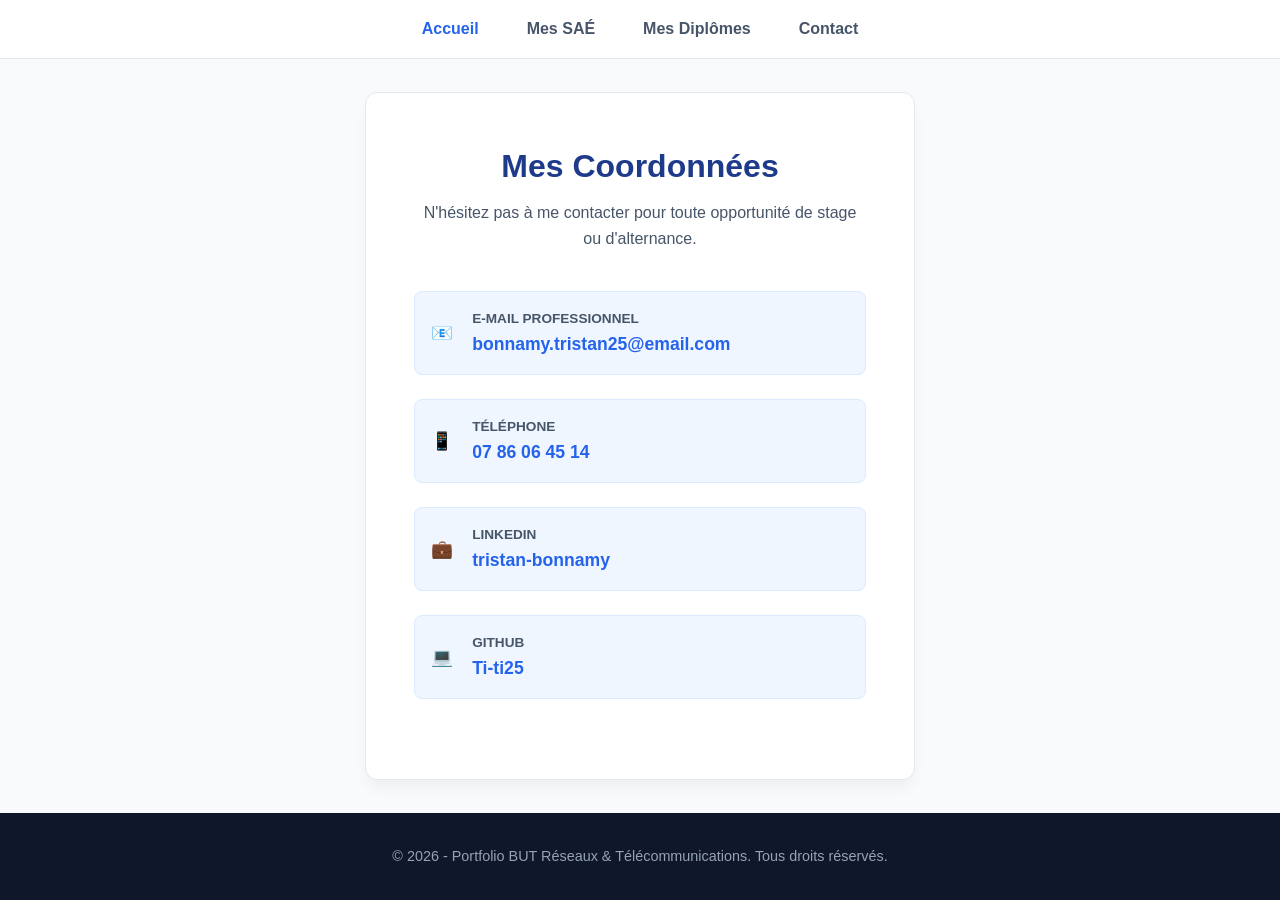
==== PORTFOLIO/mescoordonnées.html @ 24187940 "Add files via upload" ====
<!DOCTYPE html>
<html lang="fr">
<head>
    <meta charset="UTF-8">
    <meta name="viewport" content="width=device-width, initial-scale=1.0">
    <title>Mes Coordonnées | Portfolio</title>
    <style>
        :root {
            --bg-color: #f8fafc;
            --card-bg: #ffffff;
            --text-main: #0f172a;
            --text-muted: #475569;
            --primary: #2563eb;
            --primary-light: #eff6ff;
            --border: #e2e8f0;
        }

        * {
            box-sizing: border-box;
            margin: 0;
            padding: 0;
            font-family: 'Segoe UI', Tahoma, Geneva, Verdana, sans-serif;
        }

        body {
            background-color: var(--bg-color);
            color: var(--text-main);
            line-height: 1.6;
            display: flex;
            flex-direction: column;
            min-height: 100vh;
        }

        nav {
            background-color: var(--card-bg);
            border-bottom: 1px solid var(--border);
            position: sticky;
            top: 0;
            z-index: 100;
            display: flex;
            justify-content: center;
            padding: 1rem;
        }

        nav a {
            color: var(--text-muted);
            text-decoration: none;
            margin: 0 1.5rem;
            font-weight: 600;
            transition: color 0.3s;
        }

        nav a.active, nav a:hover {
            color: var(--primary);
        }

        main {
            flex-grow: 1;
            display: flex;
            justify-content: center;
            align-items: center;
            padding: 2rem;
        }

        .contact-container {
            background-color: var(--card-bg);
            border: 1px solid var(--border);
            border-radius: 12px;
            padding: 3rem;
            max-width: 550px;
            width: 100%;
            box-shadow: 0 10px 15px -3px rgba(0, 0, 0, 0.05);
            text-align: center;
        }

        h1 {
            font-size: 2rem;
            color: #1e3a8a;
            margin-bottom: 0.5rem;
        }

        .subtitle {
            color: var(--text-muted);
            font-size: 1rem;
            margin-bottom: 2.5rem;
        }

        .contact-methods {
            display: flex;
            flex-direction: column;
            gap: 1.5rem;
            text-align: left;
            margin-bottom: 2rem;
        }

        .contact-item {
            display: flex;
            align-items: center;
            background-color: var(--primary-light);
            padding: 1rem;
            border-radius: 8px;
            border: 1px solid #dbeafe;
            transition: transform 0.2s;
        }

        .contact-item:hover {
            transform: translateX(5px);
        }

        .icon {
            font-size: 1.5rem;
            margin-right: 1.2rem;
        }

        .info-label {
            font-size: 0.85rem;
            color: var(--text-muted);
            font-weight: 600;
            text-transform: uppercase;
        }

        .contact-item a, .contact-item span {
            display: block;
            color: var(--primary);
            font-weight: 600;
            text-decoration: none;
            font-size: 1.1rem;
            word-break: break-all;
        }

        .contact-item a:hover {
            text-decoration: underline;
        }

        footer {
            background-color: #0f172a;
            color: #94a3b8;
            text-align: center;
            padding: 2rem;
            font-size: 0.9rem;
        }

        @media (max-width: 480px) {
            .contact-container {
                padding: 2rem 1.5rem;
            }
        }
    </style>
</head>
<body>

<nav>
    <a href="index.html" class="active">Accueil</a>
    <a href="SAE.html">Mes SAÉ</a>
    <a href="mesdiplomes.html">Mes Diplômes</a>
    <a href="mescoordonnées.html">Contact</a>
</nav>

    <main>
        <div class="contact-container">
            <h1>Mes Coordonnées</h1>
            <p class="subtitle">N'hésitez pas à me contacter pour toute opportunité de stage ou d'alternance.</p>

            <div class="contact-methods">
                
                <div class="contact-item">
                    <span class="icon">📧</span>
                    <div>
                        <div class="info-label">E-mail Professionnel</div>
                        <a href="mailto:bonnamy.tristan25@email.com">bonnamy.tristan25@email.com</a>
                    </div>
                </div>

                <div class="contact-item">
                    <span class="icon">📱</span>
                    <div>
                        <div class="info-label">Téléphone</div>
                        <a href="tel:+33786064514">07 86 06 45 14</a>
                    </div>
                </div>

                <div class="contact-item">
                    <span class="icon">💼</span>
                    <div>
                        <div class="info-label">LinkedIn</div>
                        <a href="https://linkedin.com/in/tristan-bonnamy-5243b9413/" target="_blank">tristan-bonnamy</a>
                    </div>
                </div>

                <div class="contact-item">
                    <span class="icon">💻</span>
                    <div>
                        <div class="info-label">GitHub</div>
                        <a href="https://github.com/Ti-ti25" target="_blank">Ti-ti25</a>
                    </div>
                </div>

            </div>
        </div>
    </main>

    <footer>
        <p>&copy; 2026 - Portfolio BUT Réseaux & Télécommunications. Tous droits réservés.</p>
    </footer>

</body>
</html>
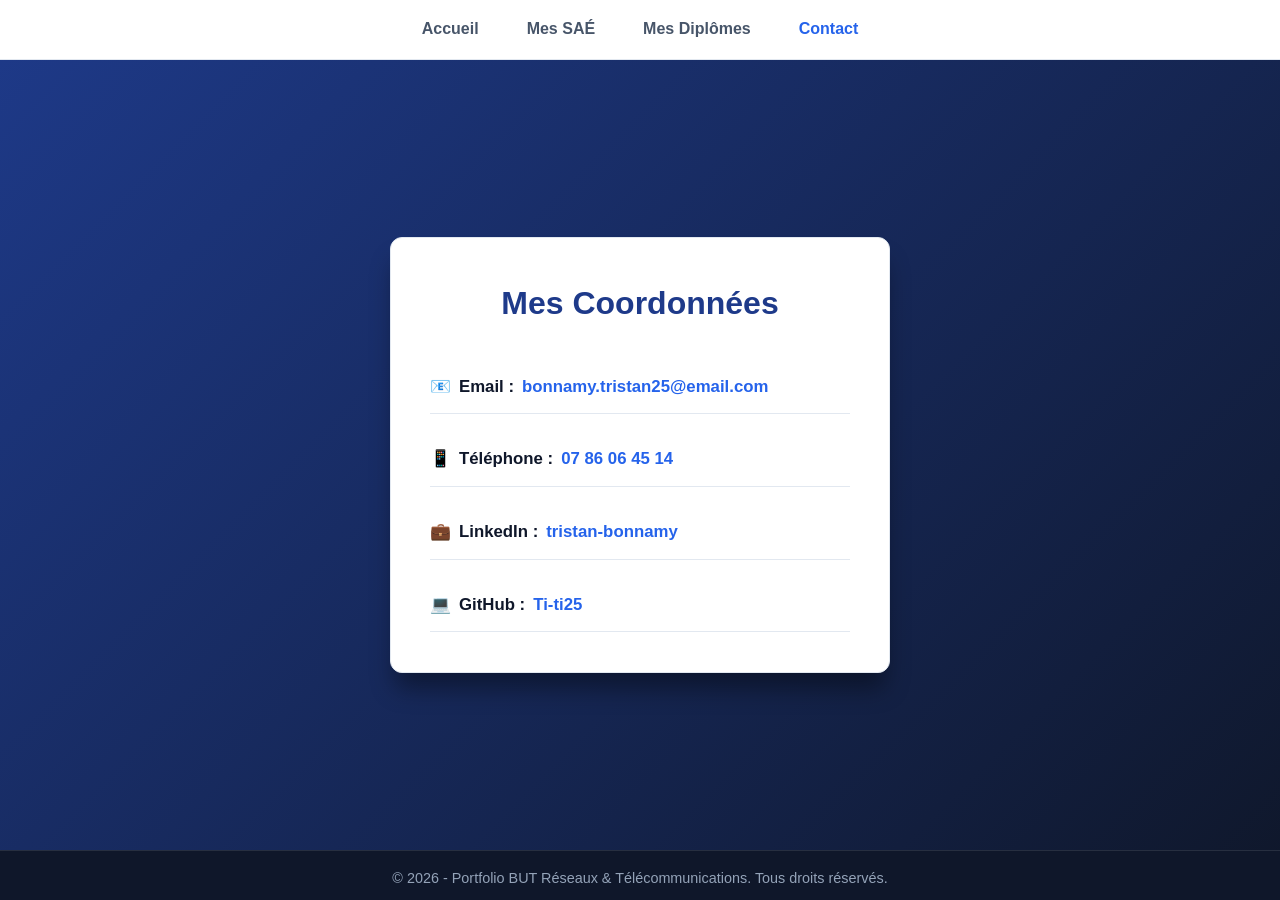
==== commit 78fbb405: "Update mescoordonnées.html" ====
--- a/PORTFOLIO/mescoordonnées.html
+++ b/PORTFOLIO/mescoordonnées.html
@@ -3,7 +3,7 @@
 <head>
     <meta charset="UTF-8">
     <meta name="viewport" content="width=device-width, initial-scale=1.0">
-    <title>Mes Coordonnées | Portfolio</title>
+    <title>Contact | Portfolio</title>
     <style>
         :root {
             --bg-color: #f8fafc;
@@ -23,23 +23,22 @@
         }
 
         body {
-            background-color: var(--bg-color);
+            background: linear-gradient(135deg, #1e3a8a, #0f172a);
             color: var(--text-main);
             line-height: 1.6;
             display: flex;
             flex-direction: column;
-            min-height: 100vh;
+            height: 100vh; /* Force le body à prendre tout l'écran */
+            overflow: hidden; /* Évite les barres de défilement inutiles */
         }
 
         nav {
-            background-color: var(--card-bg);
+            background-color: #ffffff;
             border-bottom: 1px solid var(--border);
-            position: sticky;
-            top: 0;
-            z-index: 100;
             display: flex;
             justify-content: center;
             padding: 1rem;
+            height: 60px;
         }
 
         nav a {
@@ -51,84 +50,67 @@
         }
 
         nav a.active, nav a:hover {
-            color: var(--primary);
+            color: var(--primary) !important;
         }
 
         main {
             flex-grow: 1;
             display: flex;
             justify-content: center;
-            align-items: center;
-            padding: 2rem;
+            align-items: center; /* Centre verticalement la boîte */
+            padding: 1rem;
         }
 
-        .contact-container {
+        .contact-box {
             background-color: var(--card-bg);
             border: 1px solid var(--border);
             border-radius: 12px;
-            padding: 3rem;
-            max-width: 550px;
+            padding: 2.5rem 2rem;
+            box-shadow: 0 20px 25px -5px rgba(0, 0, 0, 0.4);
+            max-width: 500px;
             width: 100%;
-            box-shadow: 0 10px 15px -3px rgba(0, 0, 0, 0.05);
             text-align: center;
         }
 
         h1 {
             font-size: 2rem;
             color: #1e3a8a;
-            margin-bottom: 0.5rem;
-        }
-
-        .subtitle {
-            color: var(--text-muted);
-            font-size: 1rem;
-            margin-bottom: 2.5rem;
-        }
-
-        .contact-methods {
-            display: flex;
-            flex-direction: column;
-            gap: 1.5rem;
-            text-align: left;
             margin-bottom: 2rem;
         }
 
+        .contact-list {
+            list-style: none;
+            display: flex;
+            flex-direction: column;
+            gap: 1.2rem;
+            max-width: 420px;
+            margin: 0 auto;
+        }
+
         .contact-item {
+            font-size: 1.05rem;
+            padding: 0.8rem 0;
+            border-bottom: 1px solid var(--border);
             display: flex;
             align-items: center;
-            background-color: var(--primary-light);
-            padding: 1rem;
-            border-radius: 8px;
-            border: 1px solid #dbeafe;
-            transition: transform 0.2s;
+            justify-content: flex-start; /* Aligne le contenu à gauche à l'intérieur */
         }
 
-        .contact-item:hover {
-            transform: translateX(5px);
+        .contact-item strong {
+            margin-left: 0.5rem; /* Espace après l'émoji */
+            margin-right: 0.5rem; /* Espace avant le lien */
+            color: var(--text-main);
         }
 
-        .icon {
-            font-size: 1.5rem;
-            margin-right: 1.2rem;
-        }
-
-        .info-label {
-            font-size: 0.85rem;
-            color: var(--text-muted);
+        .contact-item a {
+            color: var(--primary);
+            text-decoration: none;
             font-weight: 600;
-            text-transform: uppercase;
-        }
-
-        .contact-item a, .contact-item span {
-            display: block;
-            color: var(--primary);
-            font-weight: 600;
-            text-decoration: none;
-            font-size: 1.1rem;
-            word-break: break-all;
+            transition: color 0.2s;
         }
 
         .contact-item a:hover {
+            color: #1d4ed8;
             text-decoration: underline;
         }
 
@@ -136,66 +118,31 @@
             background-color: #0f172a;
             color: #94a3b8;
             text-align: center;
-            padding: 2rem;
+            padding: 1rem;
             font-size: 0.9rem;
-        }
-
-        @media (max-width: 480px) {
-            .contact-container {
-                padding: 2rem 1.5rem;
-            }
+            border-top: 1px solid rgba(255, 255, 255, 0.1);
+            height: 50px;
         }
     </style>
 </head>
 <body>
 
-<nav>
-    <a href="index.html" class="active">Accueil</a>
-    <a href="SAE.html">Mes SAÉ</a>
-    <a href="mesdiplomes.html">Mes Diplômes</a>
-    <a href="mescoordonnées.html">Contact</a>
-</nav>
+    <nav>
+        <a href="index.html">Accueil</a>
+        <a href="SAE.html">Mes SAÉ</a>
+        <a href="mesdiplomes.html">Mes Diplômes</a>
+        <a href="mescoordonneas.html" class="active">Contact</a>
+    </nav>
 
     <main>
-        <div class="contact-container">
+        <div class="contact-box">
             <h1>Mes Coordonnées</h1>
-            <p class="subtitle">N'hésitez pas à me contacter pour toute opportunité de stage ou d'alternance.</p>
-
-            <div class="contact-methods">
-                
-                <div class="contact-item">
-                    <span class="icon">📧</span>
-                    <div>
-                        <div class="info-label">E-mail Professionnel</div>
-                        <a href="mailto:bonnamy.tristan25@email.com">bonnamy.tristan25@email.com</a>
-                    </div>
-                </div>
-
-                <div class="contact-item">
-                    <span class="icon">📱</span>
-                    <div>
-                        <div class="info-label">Téléphone</div>
-                        <a href="tel:+33786064514">07 86 06 45 14</a>
-                    </div>
-                </div>
-
-                <div class="contact-item">
-                    <span class="icon">💼</span>
-                    <div>
-                        <div class="info-label">LinkedIn</div>
-                        <a href="https://linkedin.com/in/tristan-bonnamy-5243b9413/" target="_blank">tristan-bonnamy</a>
-                    </div>
-                </div>
-
-                <div class="contact-item">
-                    <span class="icon">💻</span>
-                    <div>
-                        <div class="info-label">GitHub</div>
-                        <a href="https://github.com/Ti-ti25" target="_blank">Ti-ti25</a>
-                    </div>
-                </div>
-
-            </div>
+            <ul class="contact-list">
+                <li class="contact-item">📧 <strong>Email :</strong> <a href="mailto:bonnamy.tristan25@email.com">bonnamy.tristan25@email.com</a></li>
+                <li class="contact-item">📱 <strong>Téléphone :</strong> <a href="tel:+33786064514">07 86 06 45 14</a></li>
+                <li class="contact-item">💼 <strong>LinkedIn :</strong> <a href="https://linkedin.com/in/tristan-bonnamy-5243b9413/" target="_blank">tristan-bonnamy</a></li>
+                <li class="contact-item">💻 <strong>GitHub :</strong> <a href="https://github.com/Ti-ti25" target="_blank">Ti-ti25</a></li>
+            </ul>
         </div>
     </main>
 
@@ -204,4 +151,4 @@
     </footer>
 
 </body>
-</html>+</html>
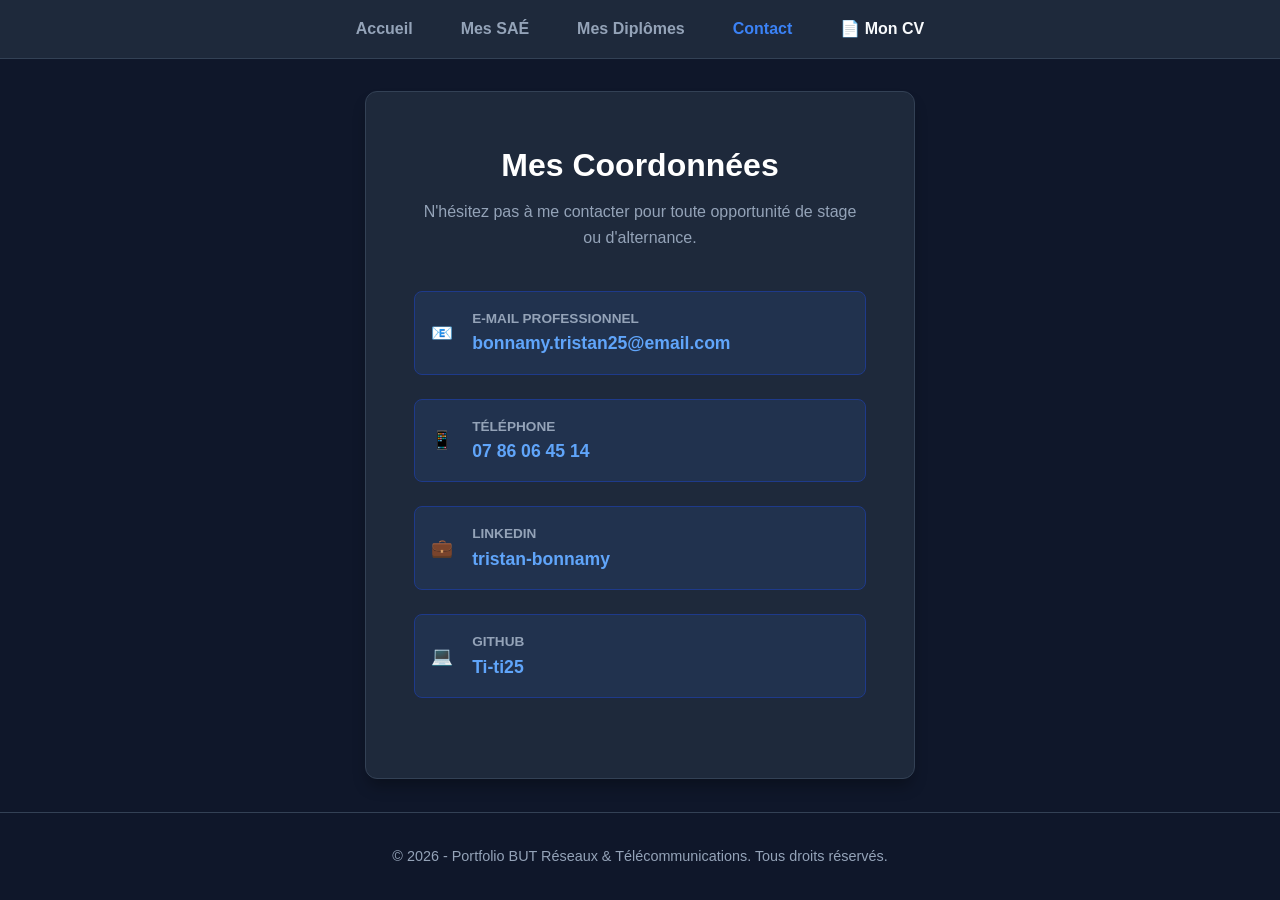
==== commit c8d544e6: "Add files via upload" ====
--- a/PORTFOLIO/mescoordonnées.html
+++ b/PORTFOLIO/mescoordonnées.html
@@ -3,16 +3,16 @@
 <head>
     <meta charset="UTF-8">
     <meta name="viewport" content="width=device-width, initial-scale=1.0">
-    <title>Contact | Portfolio</title>
+    <title>Mes Coordonnées | Portfolio</title>
     <style>
         :root {
-            --bg-color: #f8fafc;
-            --card-bg: #ffffff;
-            --text-main: #0f172a;
-            --text-muted: #475569;
-            --primary: #2563eb;
-            --primary-light: #eff6ff;
-            --border: #e2e8f0;
+            --bg-color: #0f172a;
+            --card-bg: #1e293b;
+            --text-main: #f8fafc;
+            --text-muted: #94a3b8;
+            --primary: #3b82f6;
+            --primary-light: rgba(59, 130, 246, 0.1);
+            --border: #334155;
         }
 
         * {
@@ -23,22 +23,23 @@
         }
 
         body {
-            background: linear-gradient(135deg, #1e3a8a, #0f172a);
+            background-color: var(--bg-color);
             color: var(--text-main);
             line-height: 1.6;
             display: flex;
             flex-direction: column;
-            height: 100vh; /* Force le body à prendre tout l'écran */
-            overflow: hidden; /* Évite les barres de défilement inutiles */
+            min-height: 100vh;
         }
 
         nav {
-            background-color: #ffffff;
+            background-color: #1e293b;
             border-bottom: 1px solid var(--border);
+            position: sticky;
+            top: 0;
+            z-index: 100;
             display: flex;
             justify-content: center;
             padding: 1rem;
-            height: 60px;
         }
 
         nav a {
@@ -50,67 +51,84 @@
         }
 
         nav a.active, nav a:hover {
-            color: var(--primary) !important;
+            color: var(--primary);
         }
 
         main {
             flex-grow: 1;
             display: flex;
             justify-content: center;
-            align-items: center; /* Centre verticalement la boîte */
-            padding: 1rem;
-        }
-
-        .contact-box {
+            align-items: center;
+            padding: 2rem;
+        }
+
+        .contact-container {
             background-color: var(--card-bg);
             border: 1px solid var(--border);
             border-radius: 12px;
-            padding: 2.5rem 2rem;
-            box-shadow: 0 20px 25px -5px rgba(0, 0, 0, 0.4);
-            max-width: 500px;
+            padding: 3rem;
+            max-width: 550px;
             width: 100%;
+            box-shadow: 0 10px 15px -3px rgba(0, 0, 0, 0.3);
             text-align: center;
         }
 
         h1 {
             font-size: 2rem;
-            color: #1e3a8a;
+            color: #ffffff;
+            margin-bottom: 0.5rem;
+        }
+
+        .subtitle {
+            color: var(--text-muted);
+            font-size: 1rem;
+            margin-bottom: 2.5rem;
+        }
+
+        .contact-methods {
+            display: flex;
+            flex-direction: column;
+            gap: 1.5rem;
+            text-align: left;
             margin-bottom: 2rem;
         }
 
-        .contact-list {
-            list-style: none;
-            display: flex;
-            flex-direction: column;
-            gap: 1.2rem;
-            max-width: 420px;
-            margin: 0 auto;
-        }
-
         .contact-item {
-            font-size: 1.05rem;
-            padding: 0.8rem 0;
-            border-bottom: 1px solid var(--border);
             display: flex;
             align-items: center;
-            justify-content: flex-start; /* Aligne le contenu à gauche à l'intérieur */
-        }
-
-        .contact-item strong {
-            margin-left: 0.5rem; /* Espace après l'émoji */
-            margin-right: 0.5rem; /* Espace avant le lien */
-            color: var(--text-main);
-        }
-
-        .contact-item a {
-            color: var(--primary);
+            background-color: var(--primary-light);
+            padding: 1rem;
+            border-radius: 8px;
+            border: 1px solid #1e3a8a;
+            transition: transform 0.2s;
+        }
+
+        .contact-item:hover {
+            transform: translateX(5px);
+        }
+
+        .icon {
+            font-size: 1.5rem;
+            margin-right: 1.2rem;
+        }
+
+        .info-label {
+            font-size: 0.85rem;
+            color: var(--text-muted);
+            font-weight: 600;
+            text-transform: uppercase;
+        }
+
+        .contact-item a, .contact-item span {
+            display: block;
+            color: #60a5fa;
+            font-weight: 600;
             text-decoration: none;
-            font-weight: 600;
-            transition: color 0.2s;
+            font-size: 1.1rem;
+            word-break: break-all;
         }
 
         .contact-item a:hover {
-            color: #1d4ed8;
             text-decoration: underline;
         }
 
@@ -118,31 +136,69 @@
             background-color: #0f172a;
             color: #94a3b8;
             text-align: center;
-            padding: 1rem;
+            padding: 2rem;
             font-size: 0.9rem;
-            border-top: 1px solid rgba(255, 255, 255, 0.1);
-            height: 50px;
+            border-top: 1px solid var(--border);
+        }
+
+        @media (max-width: 480px) {
+            .contact-container {
+                padding: 2rem 1.5rem;
+            }
         }
     </style>
 </head>
 <body>
 
-    <nav>
-        <a href="index.html">Accueil</a>
-        <a href="SAE.html">Mes SAÉ</a>
-        <a href="mesdiplomes.html">Mes Diplômes</a>
-        <a href="mescoordonneas.html" class="active">Contact</a>
-    </nav>
+<!-- Dans SAE.html, c'est "Mes SAÉ" qui a la classe active -->
+<nav>
+    <a href="index.html">Accueil</a>
+    <a href="SAE.html">Mes SAÉ</a>
+    <a href="mesdiplomes.html">Mes Diplômes</a>
+    <a href="mescoordonnées.html" class="active">Contact</a>
+    <a href="CV_Tristan_Bonnamy.pdf" download style="color: var(--accent); margin-left: 1.5rem;">📄 Mon CV</a>
+</nav>
 
     <main>
-        <div class="contact-box">
+        <div class="contact-container">
             <h1>Mes Coordonnées</h1>
-            <ul class="contact-list">
-                <li class="contact-item">📧 <strong>Email :</strong> <a href="mailto:bonnamy.tristan25@email.com">bonnamy.tristan25@email.com</a></li>
-                <li class="contact-item">📱 <strong>Téléphone :</strong> <a href="tel:+33786064514">07 86 06 45 14</a></li>
-                <li class="contact-item">💼 <strong>LinkedIn :</strong> <a href="https://linkedin.com/in/tristan-bonnamy-5243b9413/" target="_blank">tristan-bonnamy</a></li>
-                <li class="contact-item">💻 <strong>GitHub :</strong> <a href="https://github.com/Ti-ti25" target="_blank">Ti-ti25</a></li>
-            </ul>
+            <p class="subtitle">N'hésitez pas à me contacter pour toute opportunité de stage ou d'alternance.</p>
+
+            <div class="contact-methods">
+                
+                <div class="contact-item">
+                    <span class="icon">📧</span>
+                    <div>
+                        <div class="info-label">E-mail Professionnel</div>
+                        <a href="mailto:bonnamy.tristan25@email.com">bonnamy.tristan25@email.com</a>
+                    </div>
+                </div>
+
+                <div class="contact-item">
+                    <span class="icon">📱</span>
+                    <div>
+                        <div class="info-label">Téléphone</div>
+                        <a href="tel:+33786064514">07 86 06 45 14</a>
+                    </div>
+                </div>
+
+                <div class="contact-item">
+                    <span class="icon">💼</span>
+                    <div>
+                        <div class="info-label">LinkedIn</div>
+                        <a href="https://linkedin.com/in/tristan-bonnamy-5243b9413/" target="_blank">tristan-bonnamy</a>
+                    </div>
+                </div>
+
+                <div class="contact-item">
+                    <span class="icon">💻</span>
+                    <div>
+                        <div class="info-label">GitHub</div>
+                        <a href="https://github.com/Ti-ti25" target="_blank">Ti-ti25</a>
+                    </div>
+                </div>
+
+            </div>
         </div>
     </main>
 
@@ -151,4 +207,4 @@
     </footer>
 
 </body>
-</html>
+</html>
